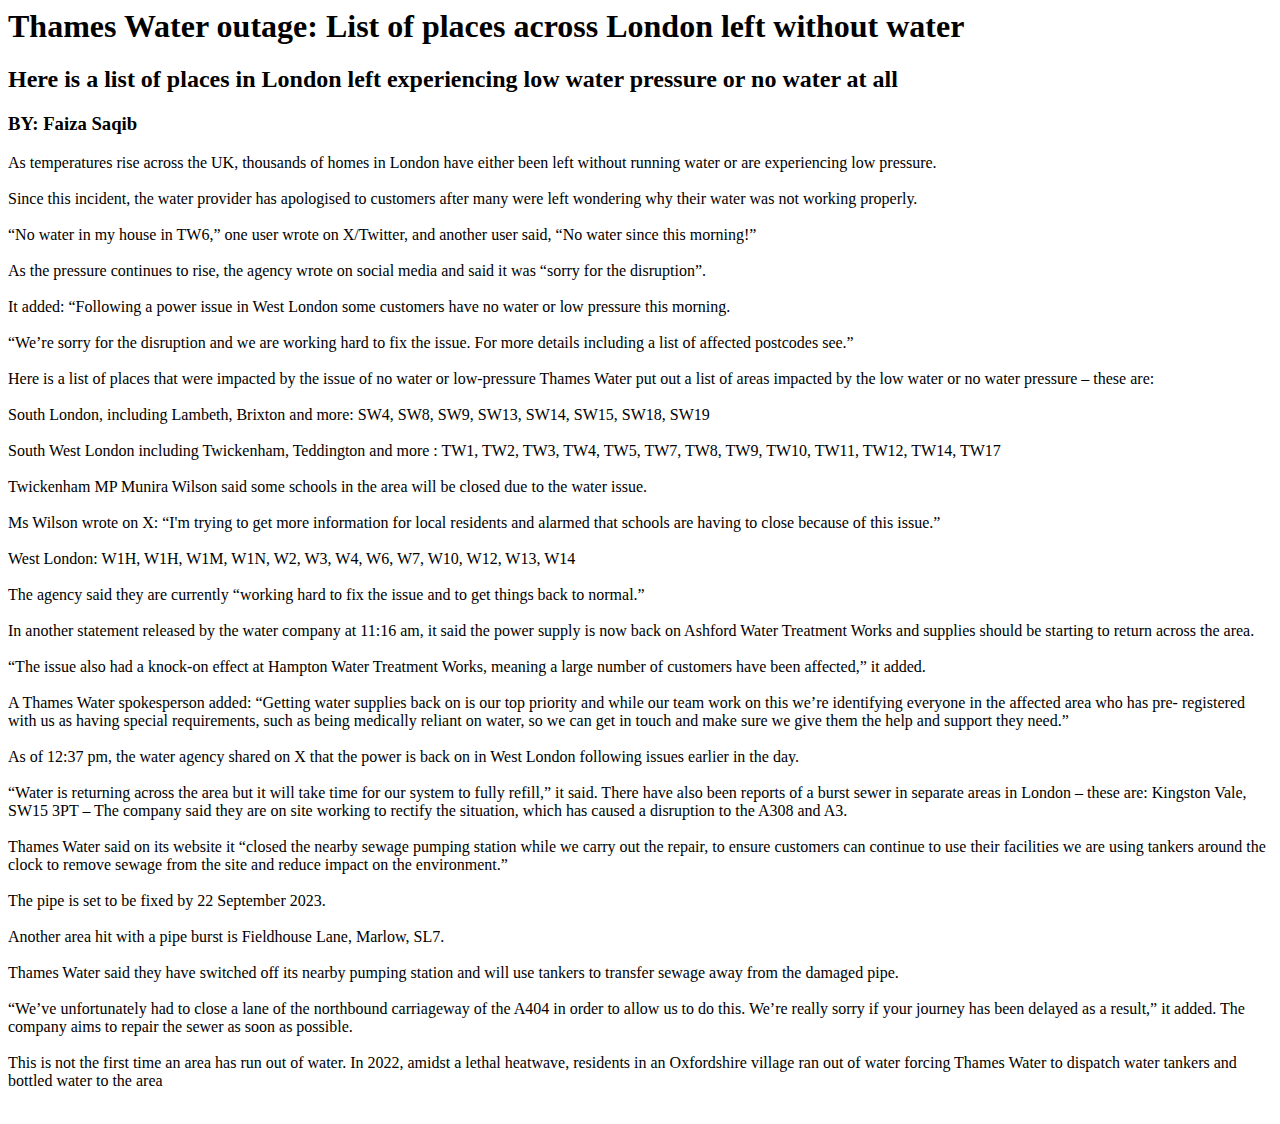
==== art1.html @ 74e39644 "added article 1, startingto add links to our boxes" ====
<body>
    <h1>Thames Water outage: List of places across 
        London left without water</h1>
    <h2>Here is a list of places in London left experiencing low water 
        pressure or no water at all</h2>
    <h3>BY: Faiza Saqib</h3>
    <p>

As temperatures rise across the UK, thousands of homes in London have either been left without 
running water or are experiencing low pressure.<br><br>
Since this incident, the water provider has apologised to customers after many were left 
wondering why their water was not working properly.<br><br>
“No water in my house in TW6,” one user wrote on X/Twitter, and another user said, “No water 
since this morning!”<br><br>
As the pressure continues to rise, the agency wrote on social media and said it was “sorry for the 
disruption”.<br><br>
It added: “Following a power issue in West London some customers have no water or low 
pressure this morning.<br><br>
“We’re sorry for the disruption and we are working hard to fix the issue. For more details 
including a list of affected postcodes see.”<br><br>
Here is a list of places that were impacted by the issue of no water or low-pressure
Thames Water put out a list of areas impacted by the low water or no water pressure – these are:<br><br>
South London, including Lambeth, Brixton and more: SW4, SW8, SW9, SW13, SW14, SW15, 
SW18, SW19<br><br>
South West London including Twickenham, Teddington and more : TW1, TW2, TW3, TW4, 
TW5, TW7, TW8, TW9, TW10, TW11, TW12, TW14, TW17<br><br>
Twickenham MP Munira Wilson said some schools in the area will be closed due to the water 
issue. <br><br>
Ms Wilson wrote on X: “I'm trying to get more information for local residents and alarmed that 
schools are having to close because of this issue.”<br><br>
West London: W1H, W1H, W1M, W1N, W2, W3, W4, W6, W7, W10, W12, W13, W14<br><br>
The agency said they are currently “working hard to fix the issue and to get things back to 
normal.”<br><br>
In another statement released by the water company at 11:16 am, it said the power supply is now 
back on Ashford Water Treatment Works and supplies should be starting to return across the 
area.<br><br>
“The issue also had a knock-on effect at Hampton Water Treatment Works, meaning a large 
number of customers have been affected,” it added.<br><br>
A Thames Water spokesperson added: “Getting water supplies back on is our top priority and 
while our team work on this we’re identifying everyone in the affected area who has pre-
registered with us as having special requirements, such as being medically reliant on water, so 
we can get in touch and make sure we give them the help and support they need.”<br><br>
As of 12:37 pm, the water agency shared on X that the power is back on in West London
following issues earlier in the day. <br><br>
“Water is returning across the area but it will take time for our system to fully refill,” it said.
There have also been reports of a burst sewer in separate areas in London – these are:
Kingston Vale, SW15 3PT – The company said they are on site working to rectify the situation, 
which has caused a disruption to the A308 and A3.<br><br>
Thames Water said on its website it “closed the nearby sewage pumping station while we carry 
out the repair, to ensure customers can continue to use their facilities we are using tankers around
the clock to remove sewage from the site and reduce impact on the environment.”<br><br>
The pipe is set to be fixed by 22 September 2023.<br><br>
Another area hit with a pipe burst is Fieldhouse Lane, Marlow, SL7.<br><br>
Thames Water said they have switched off its nearby pumping station and will use tankers to 
transfer sewage away from the damaged pipe.<br><br>
“We’ve unfortunately had to close a lane of the northbound carriageway of the A404 in order to 
allow us to do this. We’re really sorry if your journey has been delayed as a result,” it added.
The company aims to repair the sewer as soon as possible.<br><br>
This is not the first time an area has run out of water. In 2022, amidst a lethal heatwave, residents
in an Oxfordshire village ran out of water forcing Thames Water to dispatch water tankers and 
bottled water to the area<br><br>
    </p>
</body>
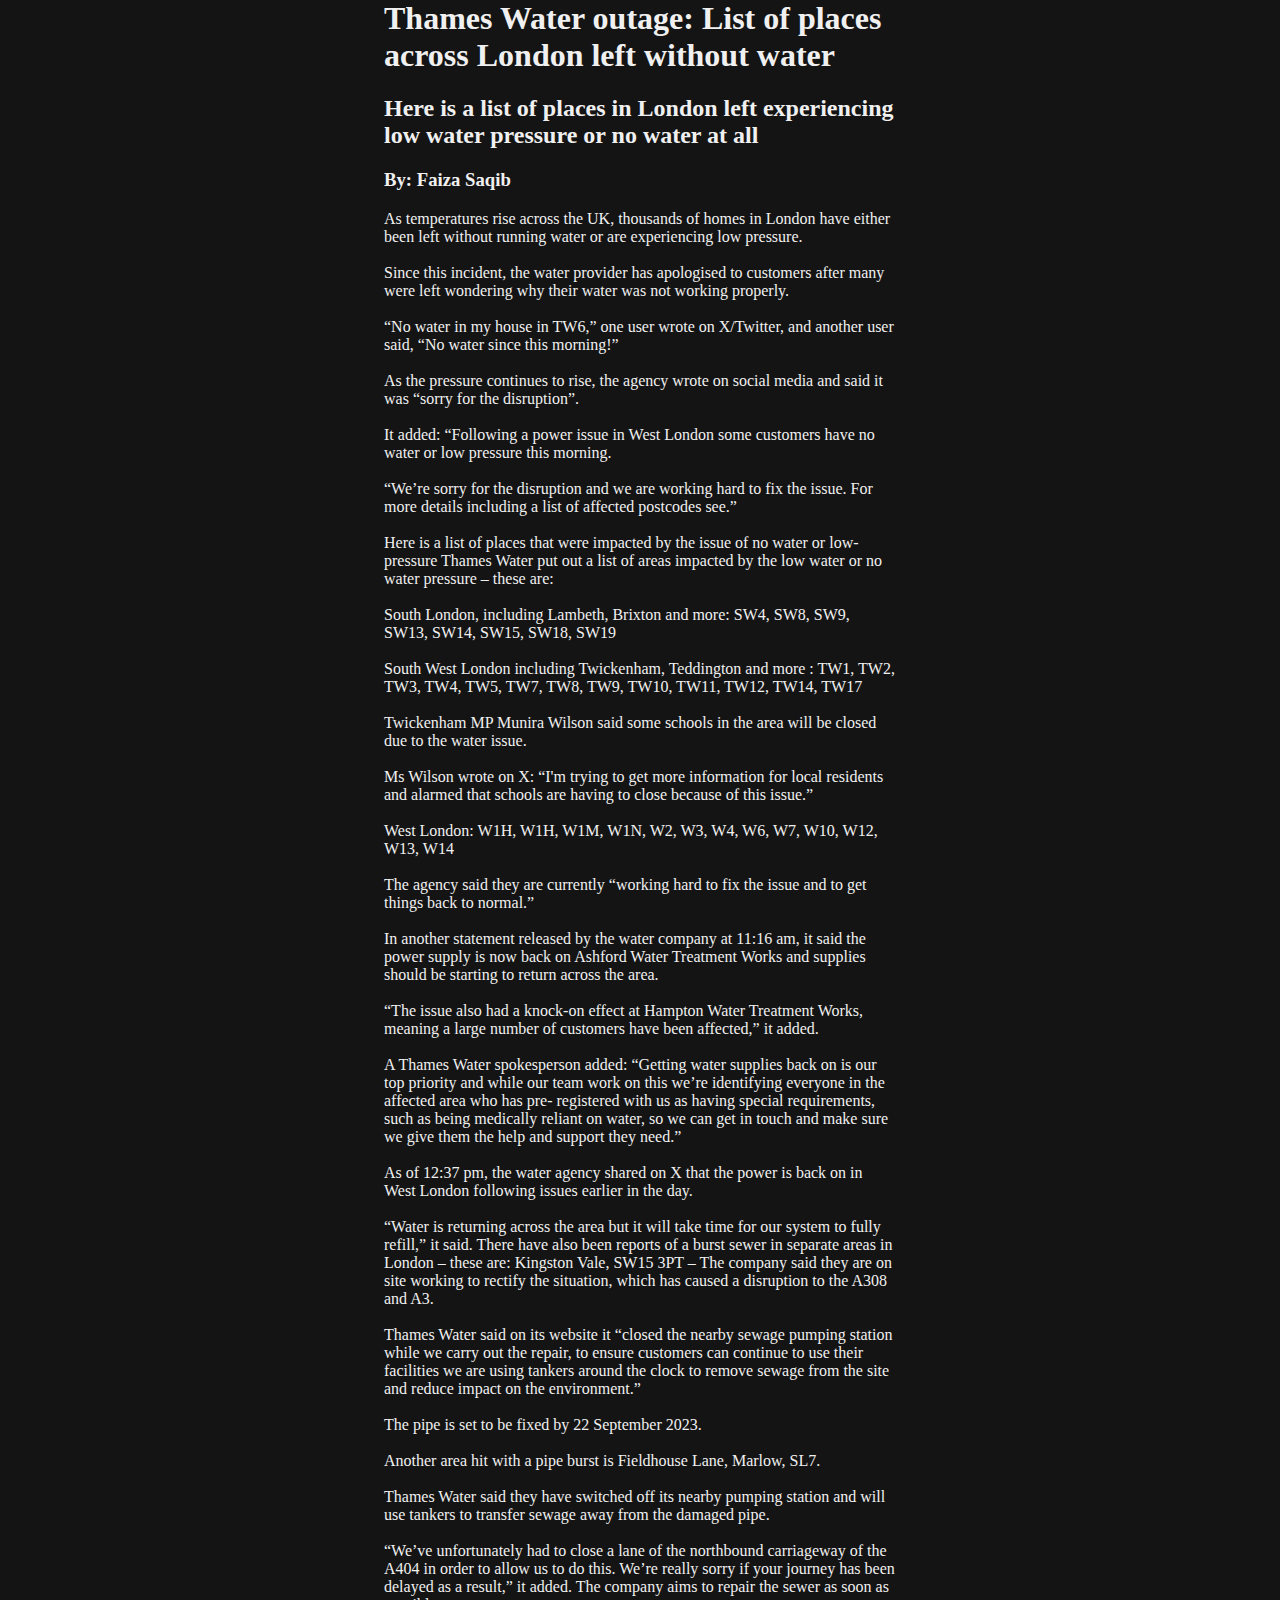
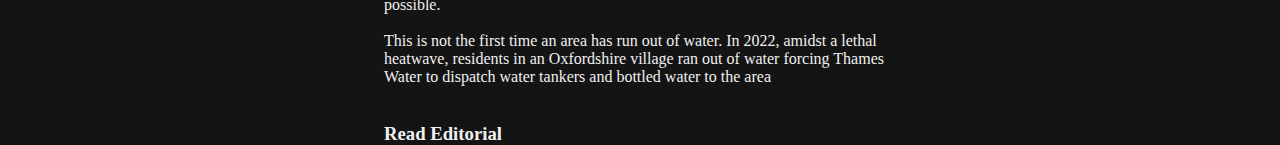
==== commit 2432a019: "art1 updates, making editorial button" ====
--- a/art1.html
+++ b/art1.html
@@ -1,9 +1,16 @@
+<head>
+    <link rel="stylesheet" href="articles.css" type="text/css">
+</head>
+
 <body>
+    <div class="back-btn">
+
+    </div>
     <h1>Thames Water outage: List of places across 
         London left without water</h1>
     <h2>Here is a list of places in London left experiencing low water 
         pressure or no water at all</h2>
-    <h3>BY: Faiza Saqib</h3>
+    <h3>By: Faiza Saqib</h3>
     <p>
 
 As temperatures rise across the UK, thousands of homes in London have either been left without 
@@ -60,4 +67,11 @@
 in an Oxfordshire village ran out of water forcing Thames Water to dispatch water tankers and 
 bottled water to the area<br><br>
     </p>
+
+    <div class="card">
+        <div class="card-content">
+            <h3>Read Editorial</h3>
+        </div>
+    </div>
+
 </body>--- a/articles.css
+++ b/articles.css
@@ -0,0 +1,16 @@
+:root {
+    --bg-color: rgb(20, 20, 20);
+    --card-color: rgb(23, 23, 23);
+  }
+
+body {
+  color: rgb(240, 240, 240);
+  text-align: left;
+  background-color: var(--bg-color);
+  height: 100vh;
+  justify-content: center;
+  margin: 0px;
+  margin-left: 30%;
+  margin-right: 30%;
+  padding: 0px;
+}
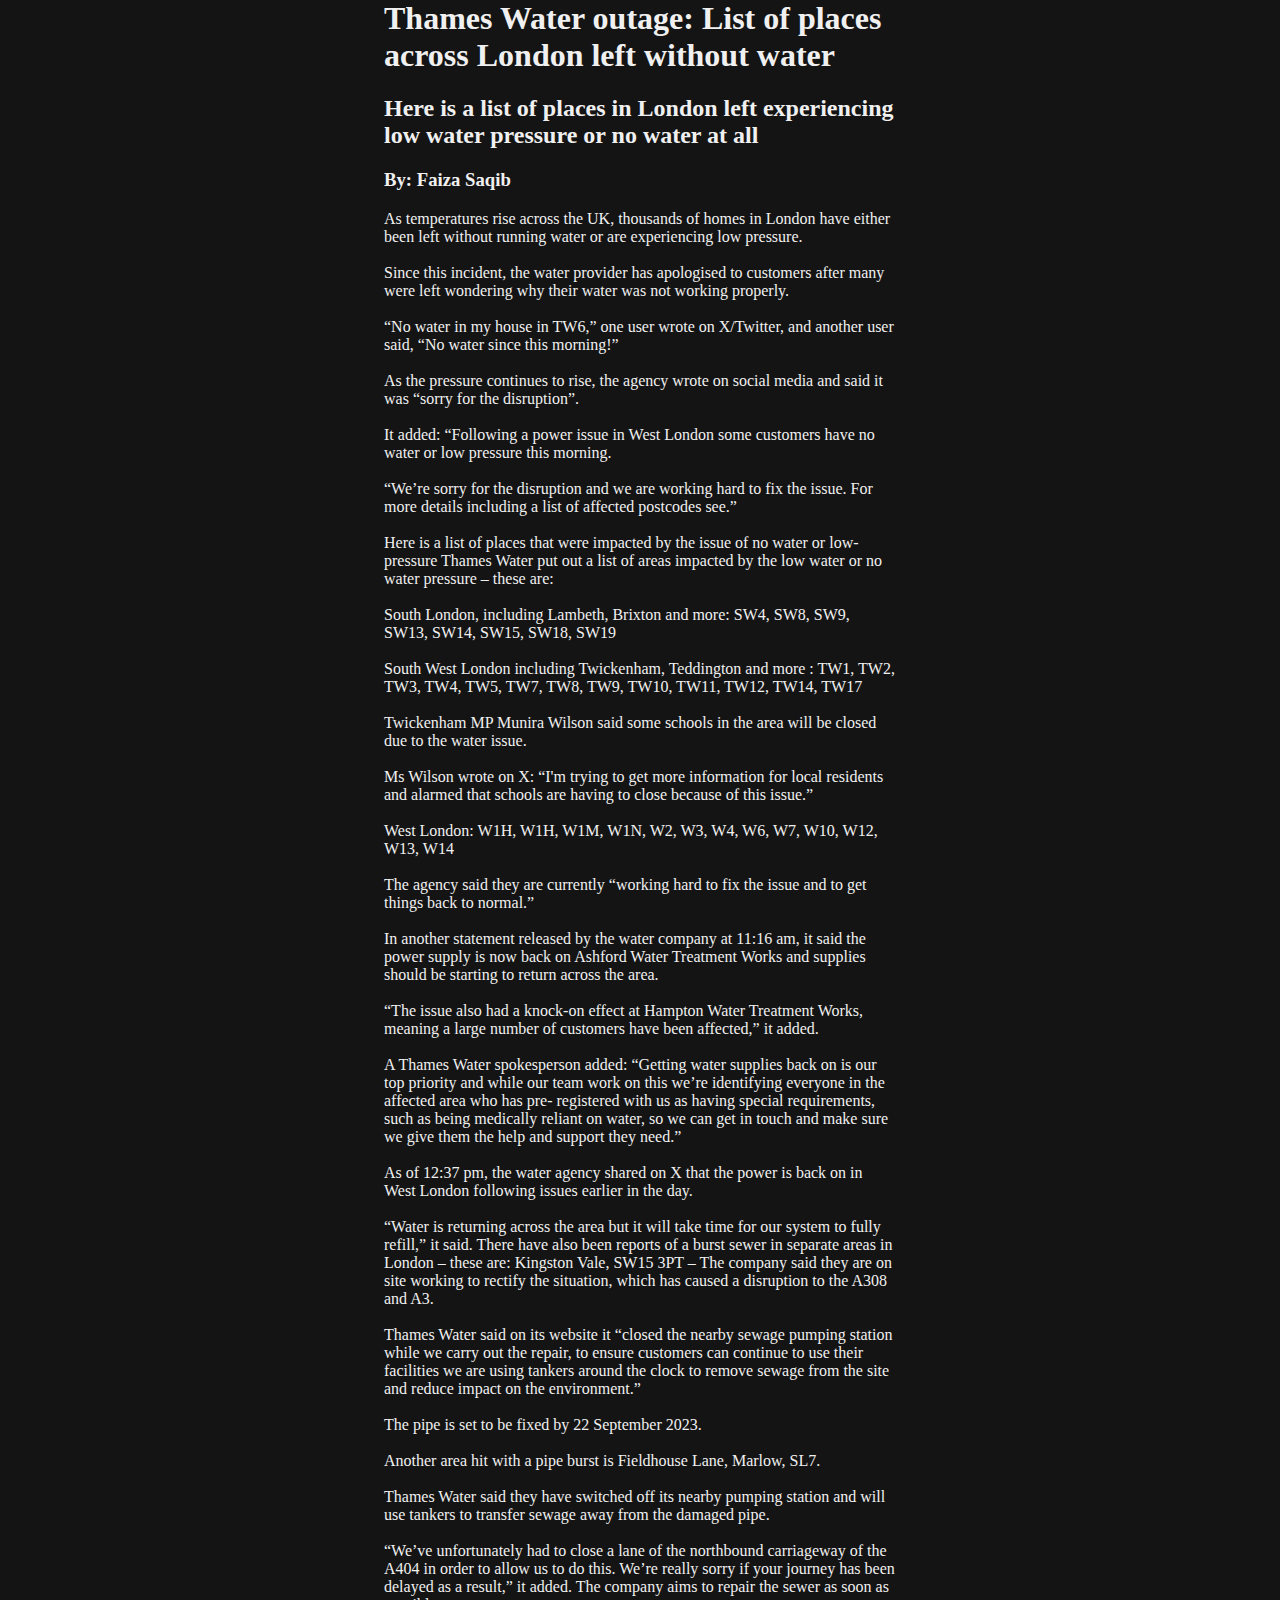
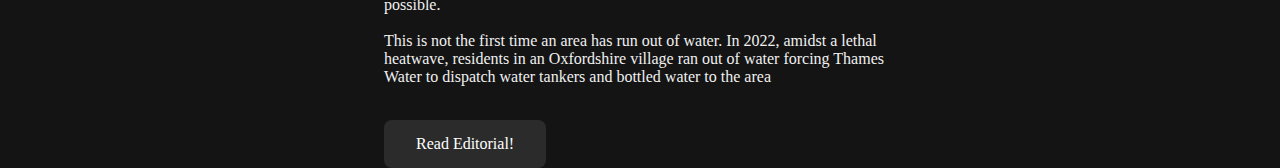
==== commit 075cfe49: "added editorial 1" ====
--- a/art1.html
+++ b/art1.html
@@ -68,10 +68,6 @@
 bottled water to the area<br><br>
     </p>
 
-    <div class="card">
-        <div class="card-content">
-            <h3>Read Editorial</h3>
-        </div>
-    </div>
+    <a href="art1ed.html" class="button">Read Editorial!</a>
 
 </body>--- a/articles.css
+++ b/articles.css
@@ -14,3 +14,16 @@
   margin-right: 30%;
   padding: 0px;
 }
+
+.button {
+  align-content: center;
+  background-color: rgba(255, 255, 255, 0.1);
+  border: none;
+  color: white;
+  padding: 15px 32px;
+  text-align: center;
+  text-decoration: none;
+  display: inline-block;
+  font-size: 16px;
+  border-radius: 8px;
+}
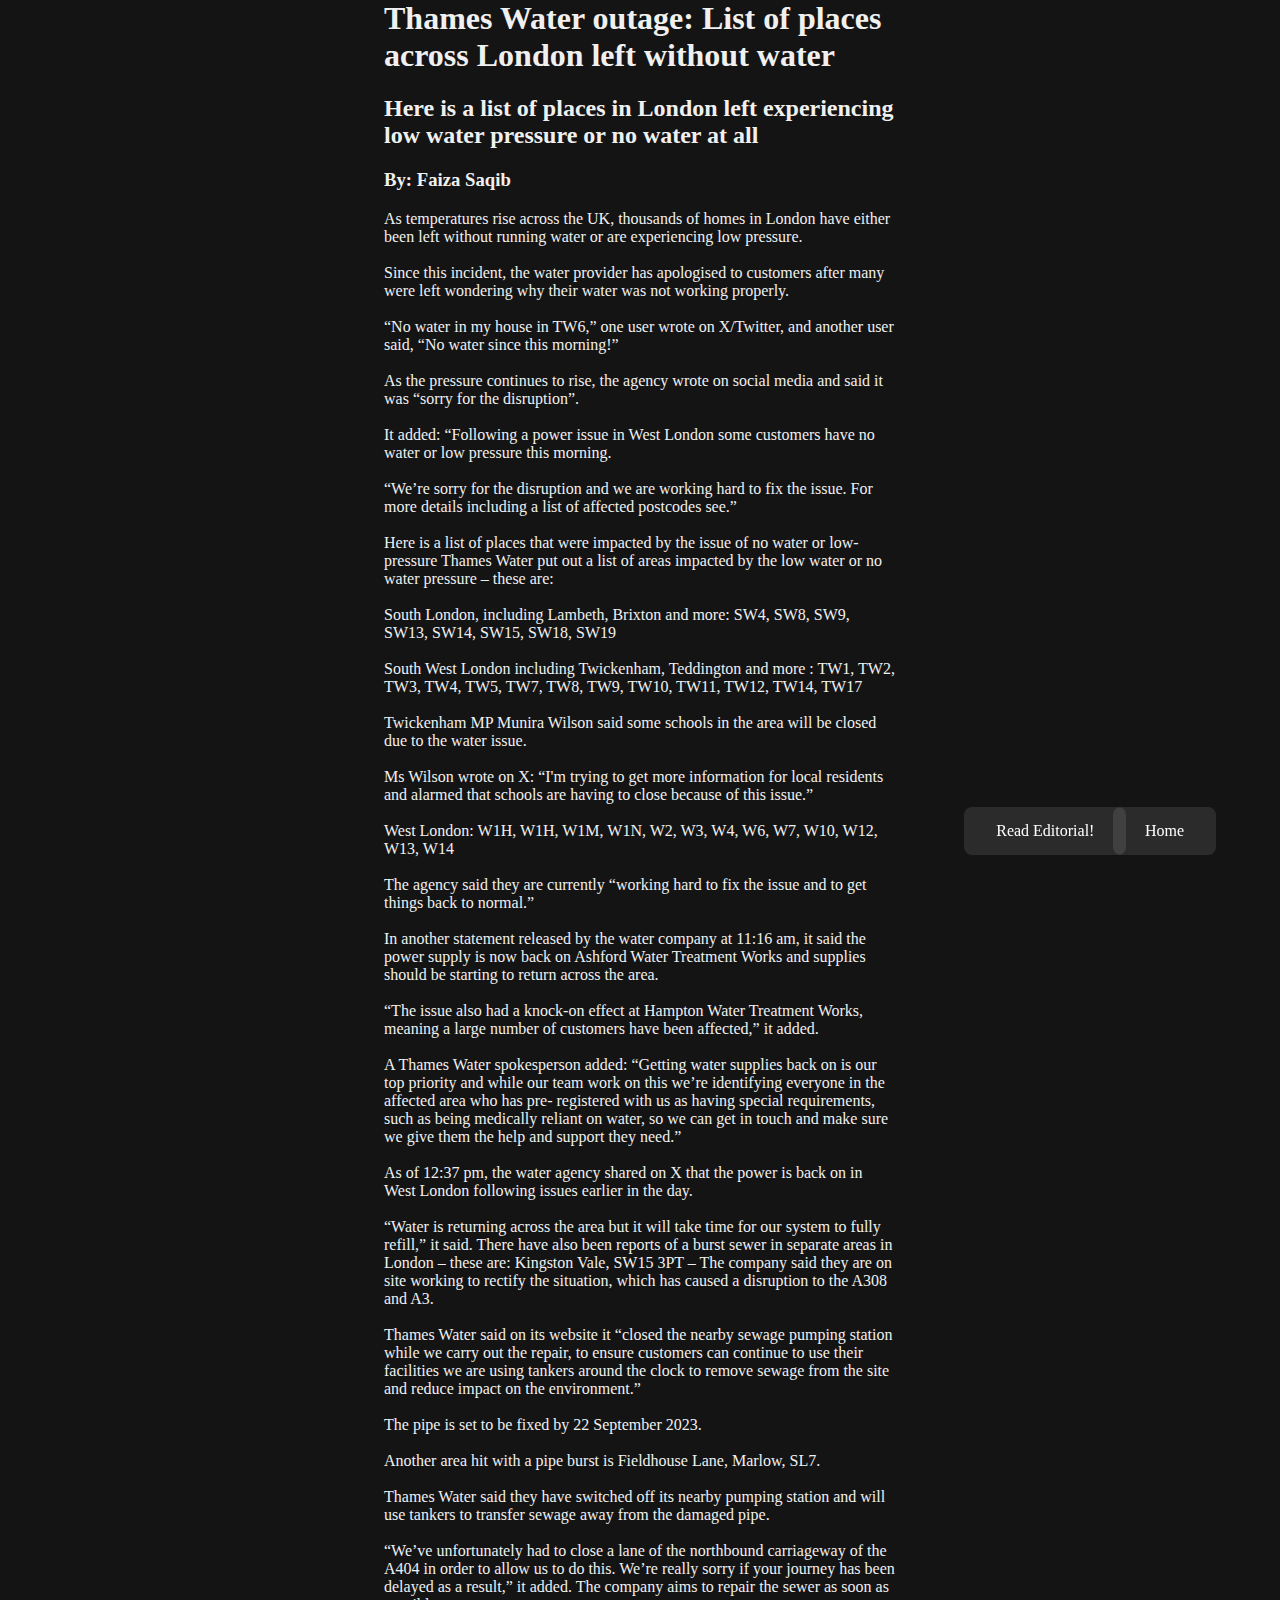
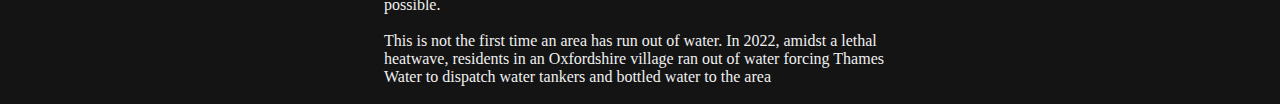
==== commit 307116cc: "finished up for article 1!" ====
--- a/art1.html
+++ b/art1.html
@@ -3,7 +3,6 @@
 </head>
 
 <body>
-    <div class="back-btn">
 
     </div>
     <h1>Thames Water outage: List of places across 
@@ -67,7 +66,11 @@
 in an Oxfordshire village ran out of water forcing Thames Water to dispatch water tankers and 
 bottled water to the area<br><br>
     </p>
+</body>
 
+<div id="home_button">
+    <a href="index.html" class="button">Home</a>
+</div>
+<div id="editorial">
     <a href="art1ed.html" class="button">Read Editorial!</a>
-
-</body>+</div>--- a/articles.css
+++ b/articles.css
@@ -12,6 +12,7 @@
   margin: 0px;
   margin-left: 30%;
   margin-right: 30%;
+  margin-bottom: 100px;
   padding: 0px;
 }
 
@@ -27,3 +28,21 @@
   font-size: 16px;
   border-radius: 8px;
 }
+
+#home_button {
+    position: fixed;
+    bottom: 5%;
+    right: 5%;
+  }
+
+#editorial {
+    position: fixed;
+    bottom: 5%;
+    right: 12%;
+}
+
+#article {
+    position: fixed;
+    bottom: 5%;
+    right: 12%;
+}